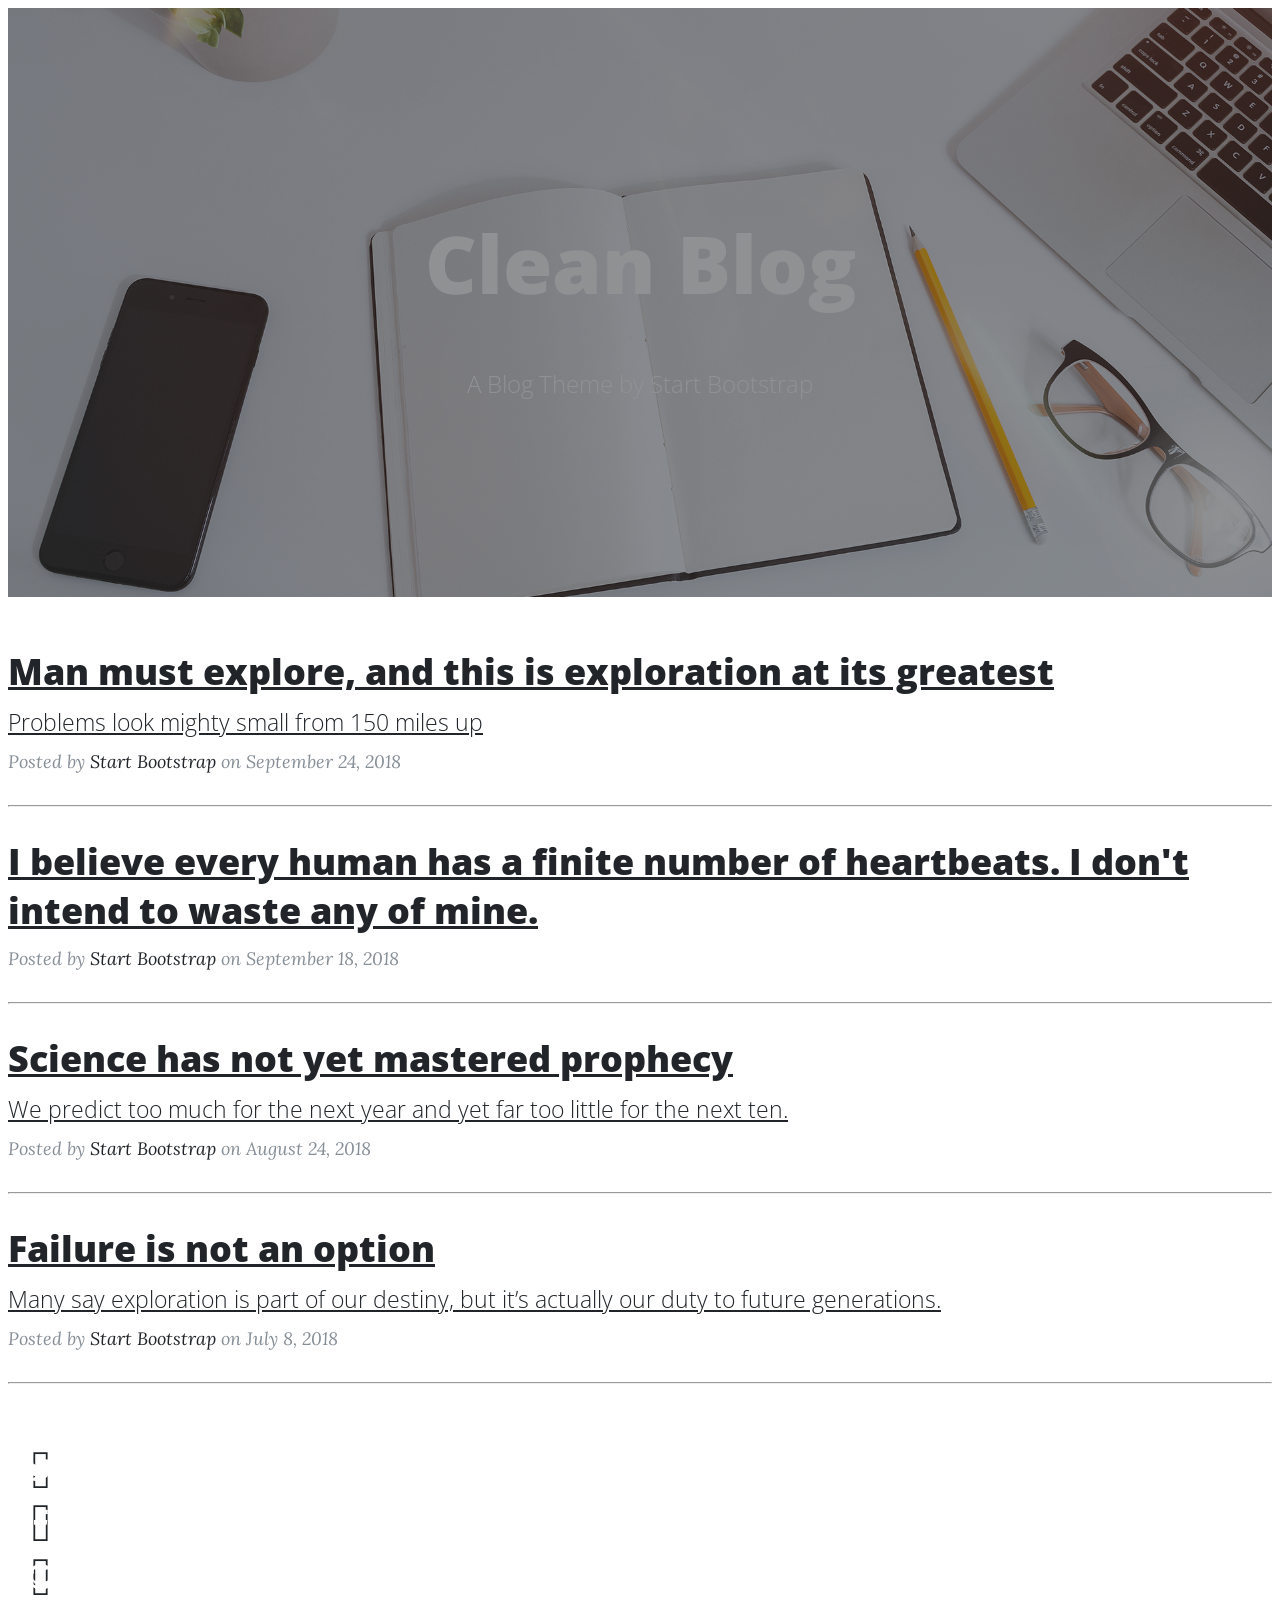
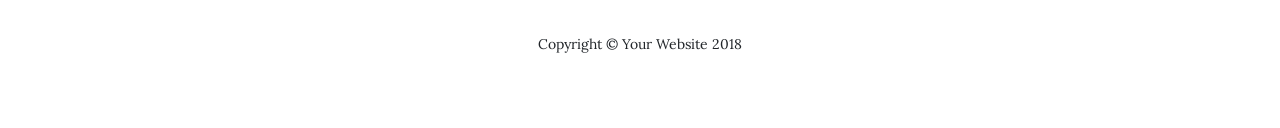
==== index.html @ 30e87e39 "first commit" ====
<!DOCTYPE html>
<html lang="en">

  <head>

    <meta charset="utf-8">
    <meta name="viewport" content="width=device-width, initial-scale=1, shrink-to-fit=no">
    <meta name="description" content="">
    <meta name="author" content="">

    <title>Clean Blog - Start Bootstrap Theme</title>

    <!-- Bootstrap core CSS -->
    <link href="vendor/bootstrap/css/bootstrap.min.css" rel="stylesheet">

    <!-- Custom fonts for this template -->
    <link href="vendor/fontawesome-free/css/all.min.css" rel="stylesheet" type="text/css">
    <link href='https://fonts.googleapis.com/css?family=Lora:400,700,400italic,700italic' rel='stylesheet' type='text/css'>
    <link href='https://fonts.googleapis.com/css?family=Open+Sans:300italic,400italic,600italic,700italic,800italic,400,300,600,700,800' rel='stylesheet' type='text/css'>

    <!-- Custom styles for this template -->
    <link href="css/clean-blog.min.css" rel="stylesheet">

  </head>

  <body>

    <!-- Navigation -->
    <nav class="navbar navbar-expand-lg navbar-light fixed-top" id="mainNav">
      <div class="container">
        <a class="navbar-brand" href="index.html">Start Bootstrap</a>
        <button class="navbar-toggler navbar-toggler-right" type="button" data-toggle="collapse" data-target="#navbarResponsive" aria-controls="navbarResponsive" aria-expanded="false" aria-label="Toggle navigation">
          Menu
          <i class="fas fa-bars"></i>
        </button>
        <div class="collapse navbar-collapse" id="navbarResponsive">
          <ul class="navbar-nav ml-auto">
            <li class="nav-item">
              <a class="nav-link" href="index.html">Home</a>
            </li>
            <li class="nav-item">
              <a class="nav-link" href="about.html">About</a>
            </li>
          </ul>
        </div>
      </div>
    </nav>

    <!-- Page Header -->
    <header class="masthead" style="background-image: url('img/home-bg.jpg')">
      <div class="overlay"></div>
      <div class="container">
        <div class="row">
          <div class="col-lg-8 col-md-10 mx-auto">
            <div class="site-heading">
              <h1>Clean Blog</h1>
              <span class="subheading">A Blog Theme by Start Bootstrap</span>
            </div>
          </div>
        </div>
      </div>
    </header>

    <!-- Main Content -->
    <div class="container">
      <div class="row">
        <div class="col-lg-8 col-md-10 mx-auto">
          <div class="post-preview">
            <a href="post1.html">
              <h2 class="post-title">
                Man must explore, and this is exploration at its greatest
              </h2>
              <h3 class="post-subtitle">
                Problems look mighty small from 150 miles up
              </h3>
            </a>
            <p class="post-meta">Posted by
              <a href="#">Start Bootstrap</a>
              on September 24, 2018</p>
          </div>
          <hr>
          <div class="post-preview">
            <a href="post2.html">
              <h2 class="post-title">
                I believe every human has a finite number of heartbeats. I don't intend to waste any of mine.
              </h2>
            </a>
            <p class="post-meta">Posted by
              <a href="#">Start Bootstrap</a>
              on September 18, 2018</p>
          </div>
          <hr>
          <div class="post-preview">
            <a href="post3.html">
              <h2 class="post-title">
                Science has not yet mastered prophecy
              </h2>
              <h3 class="post-subtitle">
                We predict too much for the next year and yet far too little for the next ten.
              </h3>
            </a>
            <p class="post-meta">Posted by
              <a href="#">Start Bootstrap</a>
              on August 24, 2018</p>
          </div>
          <hr>
          <div class="post-preview">
            <a href="post4.html">
              <h2 class="post-title">
                Failure is not an option
              </h2>
              <h3 class="post-subtitle">
                Many say exploration is part of our destiny, but it’s actually our duty to future generations.
              </h3>
            </a>
            <p class="post-meta">Posted by
              <a href="#">Start Bootstrap</a>
              on July 8, 2018</p>
          </div>
        </div>
      </div>
    </div>

    <hr>

    <!-- Footer -->
    <footer>
      <div class="container">
        <div class="row">
          <div class="col-lg-8 col-md-10 mx-auto">
            <ul class="list-inline text-center">
              <li class="list-inline-item">
                <a href="#">
                  <span class="fa-stack fa-lg">
                    <i class="fas fa-circle fa-stack-2x"></i>
                    <i class="fab fa-twitter fa-stack-1x fa-inverse"></i>
                  </span>
                </a>
              </li>
              <li class="list-inline-item">
                <a href="#">
                  <span class="fa-stack fa-lg">
                    <i class="fas fa-circle fa-stack-2x"></i>
                    <i class="fab fa-facebook-f fa-stack-1x fa-inverse"></i>
                  </span>
                </a>
              </li>
              <li class="list-inline-item">
                <a href="#">
                  <span class="fa-stack fa-lg">
                    <i class="fas fa-circle fa-stack-2x"></i>
                    <i class="fab fa-github fa-stack-1x fa-inverse"></i>
                  </span>
                </a>
              </li>
            </ul>
            <p class="copyright text-muted">Copyright &copy; Your Website 2018</p>
          </div>
        </div>
      </div>
    </footer>

    <!-- Bootstrap core JavaScript -->
    <script src="vendor/jquery/jquery.min.js"></script>
    <script src="vendor/bootstrap/js/bootstrap.bundle.min.js"></script>

    <!-- Custom scripts for this template -->
    <script src="js/clean-blog.min.js"></script>

  </body>

</html>
---- css/clean-blog.min.css ----
/*!
 * Start Bootstrap - Clean Blog v5.0.2 (https://startbootstrap.com/template-overviews/clean-blog)
 * Copyright 2013-2018 Start Bootstrap
 * Licensed under MIT (https://github.com/BlackrockDigital/startbootstrap-clean-blog/blob/master/LICENSE)
 */body{font-size:20px;color:#212529;font-family:Lora,'Times New Roman',serif}p{line-height:1.5;margin:30px 0}p a{text-decoration:underline}h1,h2,h3,h4,h5,h6{font-weight:800;font-family:'Open Sans','Helvetica Neue',Helvetica,Arial,sans-serif}a{color:#212529;-webkit-transition:all .2s;transition:all .2s}a:focus,a:hover{color:#0085a1}blockquote{font-style:italic;color:#868e96}.section-heading{font-size:36px;font-weight:700;margin-top:60px}.caption{font-size:14px;font-style:italic;display:block;margin:0;padding:10px;text-align:center;border-bottom-right-radius:5px;border-bottom-left-radius:5px}::-moz-selection{color:#fff;background:#0085a1;text-shadow:none}::selection{color:#fff;background:#0085a1;text-shadow:none}img::-moz-selection{color:#fff;background:0 0}img::selection{color:#fff;background:0 0}img::-moz-selection{color:#fff;background:0 0}#mainNav{position:absolute;border-bottom:1px solid #e9ecef;background-color:#fff;font-family:'Open Sans','Helvetica Neue',Helvetica,Arial,sans-serif}#mainNav .navbar-brand{font-weight:800;color:#343a40}#mainNav .navbar-toggler{font-size:12px;font-weight:800;padding:13px;text-transform:uppercase;color:#343a40}#mainNav .navbar-nav>li.nav-item>a{font-size:12px;font-weight:800;letter-spacing:1px;text-transform:uppercase}@media only screen and (min-width:992px){#mainNav{border-bottom:1px solid transparent;background:0 0}#mainNav .navbar-brand{padding:10px 20px;color:#fff}#mainNav .navbar-brand:focus,#mainNav .navbar-brand:hover{color:rgba(255,255,255,.8)}#mainNav .navbar-nav>li.nav-item>a{padding:10px 20px;color:#fff}#mainNav .navbar-nav>li.nav-item>a:focus,#mainNav .navbar-nav>li.nav-item>a:hover{color:rgba(255,255,255,.8)}}@media only screen and (min-width:992px){#mainNav{-webkit-transition:background-color .2s;transition:background-color .2s;-webkit-transform:translate3d(0,0,0);transform:translate3d(0,0,0);-webkit-backface-visibility:hidden}#mainNav.is-fixed{position:fixed;top:-67px;-webkit-transition:-webkit-transform .2s;transition:-webkit-transform .2s;transition:transform .2s;transition:transform .2s,-webkit-transform .2s;border-bottom:1px solid #fff;background-color:rgba(255,255,255,.9)}#mainNav.is-fixed .navbar-brand{color:#212529}#mainNav.is-fixed .navbar-brand:focus,#mainNav.is-fixed .navbar-brand:hover{color:#0085a1}#mainNav.is-fixed .navbar-nav>li.nav-item>a{color:#212529}#mainNav.is-fixed .navbar-nav>li.nav-item>a:focus,#mainNav.is-fixed .navbar-nav>li.nav-item>a:hover{color:#0085a1}#mainNav.is-visible{-webkit-transform:translate3d(0,100%,0);transform:translate3d(0,100%,0)}}header.masthead{margin-bottom:50px;background:no-repeat center center;background-color:#868e96;background-attachment:scroll;position:relative;background-size:cover}header.masthead .overlay{position:absolute;top:0;left:0;height:100%;width:100%;background-color:#212529;opacity:.5}header.masthead .page-heading,header.masthead .post-heading,header.masthead .site-heading{padding:200px 0 150px;color:#fff}@media only screen and (min-width:768px){header.masthead .page-heading,header.masthead .post-heading,header.masthead .site-heading{padding:200px 0}}header.masthead .page-heading,header.masthead .site-heading{text-align:center}header.masthead .page-heading h1,header.masthead .site-heading h1{font-size:50px;margin-top:0}header.masthead .page-heading .subheading,header.masthead .site-heading .subheading{font-size:24px;font-weight:300;line-height:1.1;display:block;margin:10px 0 0;font-family:'Open Sans','Helvetica Neue',Helvetica,Arial,sans-serif}@media only screen and (min-width:768px){header.masthead .page-heading h1,header.masthead .site-heading h1{font-size:80px}}header.masthead .post-heading h1{font-size:35px}header.masthead .post-heading .meta,header.masthead .post-heading .subheading{line-height:1.1;display:block}header.masthead .post-heading .subheading{font-size:24px;font-weight:600;margin:10px 0 30px;font-family:'Open Sans','Helvetica Neue',Helvetica,Arial,sans-serif}header.masthead .post-heading .meta{font-size:20px;font-weight:300;font-style:italic;font-family:Lora,'Times New Roman',serif}header.masthead .post-heading .meta a{color:#fff}@media only screen and (min-width:768px){header.masthead .post-heading h1{font-size:55px}header.masthead .post-heading .subheading{font-size:30px}}.post-preview>a{color:#212529}.post-preview>a:focus,.post-preview>a:hover{text-decoration:none;color:#0085a1}.post-preview>a>.post-title{font-size:30px;margin-top:30px;margin-bottom:10px}.post-preview>a>.post-subtitle{font-weight:300;margin:0 0 10px}.post-preview>.post-meta{font-size:18px;font-style:italic;margin-top:0;color:#868e96}.post-preview>.post-meta>a{text-decoration:none;color:#212529}.post-preview>.post-meta>a:focus,.post-preview>.post-meta>a:hover{text-decoration:underline;color:#0085a1}@media only screen and (min-width:768px){.post-preview>a>.post-title{font-size:36px}}.floating-label-form-group{font-size:14px;position:relative;margin-bottom:0;padding-bottom:.5em;border-bottom:1px solid #dee2e6}.floating-label-form-group input,.floating-label-form-group textarea{font-size:1.5em;position:relative;z-index:1;padding:0;resize:none;border:none;border-radius:0;background:0 0;-webkit-box-shadow:none!important;box-shadow:none!important;font-family:Lora,'Times New Roman',serif}.floating-label-form-group input::-webkit-input-placeholder,.floating-label-form-group textarea::-webkit-input-placeholder{color:#868e96;font-family:Lora,'Times New Roman',serif}.floating-label-form-group label{font-size:.85em;line-height:1.764705882em;position:relative;z-index:0;top:2em;display:block;margin:0;-webkit-transition:top .3s ease,opacity .3s ease;transition:top .3s ease,opacity .3s ease;vertical-align:middle;vertical-align:baseline;opacity:0}.floating-label-form-group .help-block{margin:15px 0}.floating-label-form-group-with-value label{top:0;opacity:1}.floating-label-form-group-with-focus label{color:#0085a1}form .form-group:first-child .floating-label-form-group{border-top:1px solid #dee2e6}footer{padding:50px 0 65px}footer .list-inline{margin:0;padding:0}footer .copyright{font-size:14px;margin-bottom:0;text-align:center}.btn{font-size:14px;font-weight:800;padding:15px 25px;letter-spacing:1px;text-transform:uppercase;border-radius:0;font-family:'Open Sans','Helvetica Neue',Helvetica,Arial,sans-serif}.btn-primary{background-color:#0085a1;border-color:#0085a1}.btn-primary:active,.btn-primary:focus,.btn-primary:hover{color:#fff;background-color:#00657b!important;border-color:#00657b!important}.btn-lg{font-size:16px;padding:25px 35px}
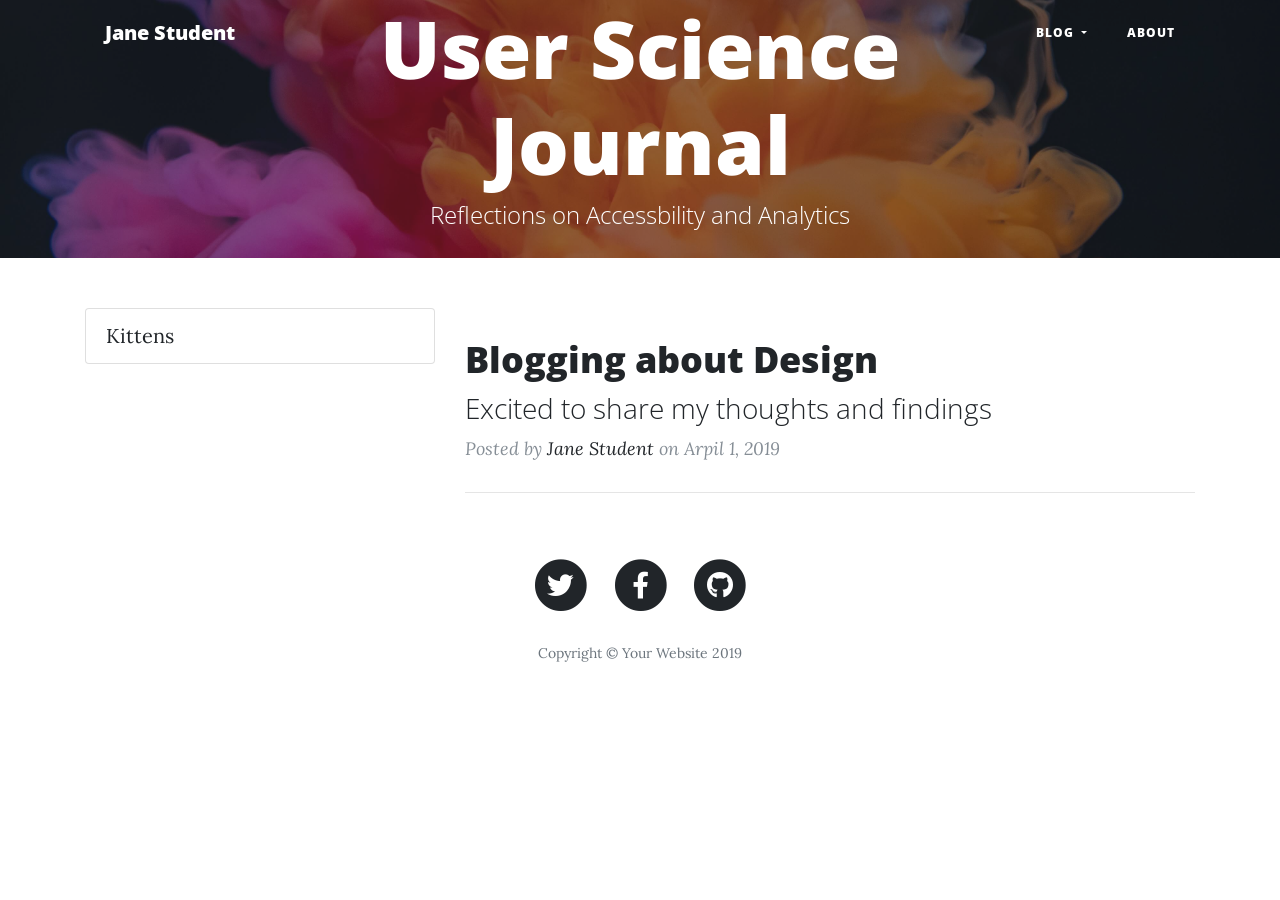
==== commit 6ca9ce24: "prepare for use in class" ====
--- a/index.html
+++ b/index.html
@@ -1,172 +1,177 @@
 <!DOCTYPE html>
 <html lang="en">
 
-  <head>
+<head>
+  <meta charset="utf-8">
+  <meta name="viewport" content="width=device-width, initial-scale=1, shrink-to-fit=no">
+  <meta name="description" content="">
+  <meta name="author" content="">
 
-    <meta charset="utf-8">
-    <meta name="viewport" content="width=device-width, initial-scale=1, shrink-to-fit=no">
-    <meta name="description" content="">
-    <meta name="author" content="">
+  <title>User Science Journal</title>
 
-    <title>Clean Blog - Start Bootstrap Theme</title>
+  <!-- Bootstrap core CSS -->
+  <link href="https://stackpath.bootstrapcdn.com/bootstrap/4.3.1/css/bootstrap.min.css " rel="stylesheet">
 
-    <!-- Bootstrap core CSS -->
-    <link href="vendor/bootstrap/css/bootstrap.min.css" rel="stylesheet">
+  <!-- Custom fonts for this template -->
+  <link rel="stylesheet" href="https://use.fontawesome.com/releases/v5.7.2/css/all.css" integrity="sha384-fnmOCqbTlWIlj8LyTjo7mOUStjsKC4pOpQbqyi7RrhN7udi9RwhKkMHpvLbHG9Sr"
+    crossorigin="anonymous">
+  <link href='https://fonts.googleapis.com/css?family=Lora:400,700,400italic,700italic' rel='stylesheet' type='text/css'>
+  <link href='https://fonts.googleapis.com/css?family=Open+Sans:300italic,400italic,600italic,700italic,800italic,400,300,600,700,800'
+    rel='stylesheet' type='text/css'>
 
-    <!-- Custom fonts for this template -->
-    <link href="vendor/fontawesome-free/css/all.min.css" rel="stylesheet" type="text/css">
-    <link href='https://fonts.googleapis.com/css?family=Lora:400,700,400italic,700italic' rel='stylesheet' type='text/css'>
-    <link href='https://fonts.googleapis.com/css?family=Open+Sans:300italic,400italic,600italic,700italic,800italic,400,300,600,700,800' rel='stylesheet' type='text/css'>
+  <!-- Custom styles for this template -->
+  <link href="css/clean-blog.min.css" rel="stylesheet">
+  <link rel="apple-touch-icon" sizes="57x57" href="apple-icon-57x57.png">
+  <link rel="apple-touch-icon" sizes="60x60" href="apple-icon-60x60.png">
+  <link rel="apple-touch-icon" sizes="72x72" href="apple-icon-72x72.png">
+  <link rel="apple-touch-icon" sizes="76x76" href="apple-icon-76x76.png">
+  <link rel="apple-touch-icon" sizes="114x114" href="apple-icon-114x114.png">
+  <link rel="apple-touch-icon" sizes="120x120" href="apple-icon-120x120.png">
+  <link rel="apple-touch-icon" sizes="144x144" href="apple-icon-144x144.png">
+  <link rel="apple-touch-icon" sizes="152x152" href="apple-icon-152x152.png">
+  <link rel="apple-touch-icon" sizes="180x180" href="apple-icon-180x180.png">
+  <link rel="icon" type="image/png" sizes="192x192" href="android-icon-192x192.png">
+  <link rel="icon" type="image/png" sizes="32x32" href="favicon-32x32.png">
+  <link rel="icon" type="image/png" sizes="96x96" href="favicon-96x96.png">
+  <link rel="icon" type="image/png" sizes="16x16" href="favicon-16x16.png">
+  <link rel="manifest" href="manifest.json">
+  <meta name="msapplication-TileColor" content="#ffffff">
+  <meta name="msapplication-TileImage" content="ms-icon-144x144.png">
+  <meta name="theme-color" content="#ffffff">
 
-    <!-- Custom styles for this template -->
-    <link href="css/clean-blog.min.css" rel="stylesheet">
+</head>
 
-  </head>
+<body>
 
-  <body>
+  <!-- Navigation -->
+  <nav class="navbar navbar-expand-lg navbar-light fixed-top" id="mainNav">
+    <div class="container">
+      <a class="navbar-brand" href="index.html">Jane Student</a>
+      <button class="navbar-toggler navbar-toggler-right" type="button" data-toggle="collapse" data-target="#navbarResponsive"
+        aria-controls="navbarResponsive" aria-expanded="false" aria-label="Toggle navigation">
+        Menu
+        <i class="fas fa-bars"></i>
+      </button>
+      <div class="collapse navbar-collapse" id="navbarResponsive">
+        <ul class="navbar-nav ml-auto">
+          <!-- <li class="nav-item">
+            <a class="nav-link" href="index.html">Home</a>
+          </li> -->
 
-    <!-- Navigation -->
-    <nav class="navbar navbar-expand-lg navbar-light fixed-top" id="mainNav">
-      <div class="container">
-        <a class="navbar-brand" href="index.html">Start Bootstrap</a>
-        <button class="navbar-toggler navbar-toggler-right" type="button" data-toggle="collapse" data-target="#navbarResponsive" aria-controls="navbarResponsive" aria-expanded="false" aria-label="Toggle navigation">
-          Menu
-          <i class="fas fa-bars"></i>
-        </button>
-        <div class="collapse navbar-collapse" id="navbarResponsive">
-          <ul class="navbar-nav ml-auto">
-            <li class="nav-item">
-              <a class="nav-link" href="index.html">Home</a>
-            </li>
-            <li class="nav-item">
-              <a class="nav-link" href="about.html">About</a>
-            </li>
-          </ul>
-        </div>
+
+          <li class="nav-item dropdown">
+            <a class="nav-link dropdown-toggle" href="#" id="navbarDropdownBlog" data-toggle="dropdown" aria-haspopup="true"
+              aria-expanded="false">
+              Blog
+            </a>
+            <div class="dropdown-menu dropdown-menu-right" aria-labelledby="navbarDropdownBlog">
+              <a class="dropdown-item" href="post1.html">Post 1</a>
+            </div>
+          </li>
+          <li class="nav-item">
+            <a class="nav-link" href="about.html">About</a>
+          </li>
+        </ul>
       </div>
-    </nav>
+    </div>
+  </nav>
 
-    <!-- Page Header -->
-    <header class="masthead" style="background-image: url('img/home-bg.jpg')">
-      <div class="overlay"></div>
-      <div class="container">
-        <div class="row">
-          <div class="col-lg-8 col-md-10 mx-auto">
-            <div class="site-heading">
-              <h1>Clean Blog</h1>
-              <span class="subheading">A Blog Theme by Start Bootstrap</span>
-            </div>
-          </div>
-        </div>
-      </div>
-    </header>
-
-    <!-- Main Content -->
+  <!-- Page Header -->
+  <header class="masthead" style="background-image: url('img/abstract-art.jpg')">
+    <div class="overlay"></div>
     <div class="container">
       <div class="row">
         <div class="col-lg-8 col-md-10 mx-auto">
-          <div class="post-preview">
-            <a href="post1.html">
-              <h2 class="post-title">
-                Man must explore, and this is exploration at its greatest
-              </h2>
-              <h3 class="post-subtitle">
-                Problems look mighty small from 150 miles up
-              </h3>
-            </a>
-            <p class="post-meta">Posted by
-              <a href="#">Start Bootstrap</a>
-              on September 24, 2018</p>
+          <div class="site-heading">
+            <h1>User Science Journal</h1>
+            <span class="subheading">Reflections on Accessbility and Analytics</span>
+
           </div>
-          <hr>
-          <div class="post-preview">
-            <a href="post2.html">
-              <h2 class="post-title">
-                I believe every human has a finite number of heartbeats. I don't intend to waste any of mine.
-              </h2>
-            </a>
-            <p class="post-meta">Posted by
-              <a href="#">Start Bootstrap</a>
-              on September 18, 2018</p>
-          </div>
-          <hr>
-          <div class="post-preview">
-            <a href="post3.html">
-              <h2 class="post-title">
-                Science has not yet mastered prophecy
-              </h2>
-              <h3 class="post-subtitle">
-                We predict too much for the next year and yet far too little for the next ten.
-              </h3>
-            </a>
-            <p class="post-meta">Posted by
-              <a href="#">Start Bootstrap</a>
-              on August 24, 2018</p>
-          </div>
-          <hr>
-          <div class="post-preview">
-            <a href="post4.html">
-              <h2 class="post-title">
-                Failure is not an option
-              </h2>
-              <h3 class="post-subtitle">
-                Many say exploration is part of our destiny, but it’s actually our duty to future generations.
-              </h3>
-            </a>
-            <p class="post-meta">Posted by
-              <a href="#">Start Bootstrap</a>
-              on July 8, 2018</p>
-          </div>
+
         </div>
       </div>
     </div>
+  </header>
 
-    <hr>
+  <!-- Main Content -->
+  <div class="container">
+    <div class="row">
+      <div class="col-lg-4 col-md-12">
+        <div class="list-group">
+          <a href="index.html" class="list-group-item">Kittens</a>
 
-    <!-- Footer -->
-    <footer>
-      <div class="container">
-        <div class="row">
-          <div class="col-lg-8 col-md-10 mx-auto">
-            <ul class="list-inline text-center">
-              <li class="list-inline-item">
-                <a href="#">
-                  <span class="fa-stack fa-lg">
-                    <i class="fas fa-circle fa-stack-2x"></i>
-                    <i class="fab fa-twitter fa-stack-1x fa-inverse"></i>
-                  </span>
-                </a>
-              </li>
-              <li class="list-inline-item">
-                <a href="#">
-                  <span class="fa-stack fa-lg">
-                    <i class="fas fa-circle fa-stack-2x"></i>
-                    <i class="fab fa-facebook-f fa-stack-1x fa-inverse"></i>
-                  </span>
-                </a>
-              </li>
-              <li class="list-inline-item">
-                <a href="#">
-                  <span class="fa-stack fa-lg">
-                    <i class="fas fa-circle fa-stack-2x"></i>
-                    <i class="fab fa-github fa-stack-1x fa-inverse"></i>
-                  </span>
-                </a>
-              </li>
-            </ul>
-            <p class="copyright text-muted">Copyright &copy; Your Website 2018</p>
-          </div>
         </div>
       </div>
-    </footer>
 
-    <!-- Bootstrap core JavaScript -->
-    <script src="vendor/jquery/jquery.min.js"></script>
-    <script src="vendor/bootstrap/js/bootstrap.bundle.min.js"></script>
+      <div class="col-lg-8 col-md-12 mx-auto">
+        <div class="post-preview">
+          <a href="post1.html">
+            <h2 class="post-title">
+              Blogging about Design
+            </h2>
+            <h3 class="post-subtitle">
+              Excited to share my thoughts and findings
+            </h3>
+          </a>
+          <p class="post-meta">Posted by
+            <a href="#">Jane Student</a>
+            on Arpil 1, 2019</p>
+        </div>
+        <hr>
 
-    <!-- Custom scripts for this template -->
-    <script src="js/clean-blog.min.js"></script>
+      </div>
+    </div>
+  </div>
 
-  </body>
 
-</html>
+  <!-- Footer -->
+  <footer>
+    <div class="container">
+      <div class="row">
+        <div class="col-lg-8 col-md-10 mx-auto">
+          <ul class="list-inline text-center">
+            <li class="list-inline-item">
+              <a href="#">
+                <span class="fa-stack fa-lg">
+                  <i class="fas fa-circle fa-stack-2x"></i>
+                  <i class="fab fa-twitter fa-stack-1x fa-inverse"></i>
+                </span>
+              </a>
+            </li>
+            <li class="list-inline-item">
+              <a href="#">
+                <span class="fa-stack fa-lg">
+                  <i class="fas fa-circle fa-stack-2x"></i>
+                  <i class="fab fa-facebook-f fa-stack-1x fa-inverse"></i>
+                </span>
+              </a>
+            </li>
+            <li class="list-inline-item">
+              <a href="#">
+                <span class="fa-stack fa-lg">
+                  <i class="fas fa-circle fa-stack-2x"></i>
+                  <i class="fab fa-github fa-stack-1x fa-inverse"></i>
+                </span>
+              </a>
+            </li>
+          </ul>
+          <p class="copyright text-muted">Copyright &copy; Your Website 2019</p>
+        </div>
+      </div>
+    </div>
+  </footer>
+
+  <!-- Bootstrap core JavaScript -->
+  <script src="https://code.jquery.com/jquery-3.3.1.slim.min.js" integrity="sha384-q8i/X+965DzO0rT7abK41JStQIAqVgRVzpbzo5smXKp4YfRvH+8abtTE1Pi6jizo"
+    crossorigin="anonymous"></script>
+  <script src="https://cdnjs.cloudflare.com/ajax/libs/popper.js/1.14.7/umd/popper.min.js" integrity="sha384-UO2eT0CpHqdSJQ6hJty5KVphtPhzWj9WO1clHTMGa3JDZwrnQq4sF86dIHNDz0W1"
+    crossorigin="anonymous"></script>
+  <script src="https://stackpath.bootstrapcdn.com/bootstrap/4.3.1/js/bootstrap.min.js" integrity="sha384-JjSmVgyd0p3pXB1rRibZUAYoIIy6OrQ6VrjIEaFf/nJGzIxFDsf4x0xIM+B07jRM"
+    crossorigin="anonymous"></script>
+
+
+  <!-- Custom scripts for this template -->
+  <script src="js/clean-blog.min.js"></script>
+</body>
+
+</html>
--- a/css/clean-blog.min.css
+++ b/css/clean-blog.min.css
@@ -1,5 +1,5 @@
 /*!
  * Start Bootstrap - Clean Blog v5.0.2 (https://startbootstrap.com/template-overviews/clean-blog)
- * Copyright 2013-2018 Start Bootstrap
+ * Copyright 2013-2019 Start Bootstrap
  * Licensed under MIT (https://github.com/BlackrockDigital/startbootstrap-clean-blog/blob/master/LICENSE)
- */body{font-size:20px;color:#212529;font-family:Lora,'Times New Roman',serif}p{line-height:1.5;margin:30px 0}p a{text-decoration:underline}h1,h2,h3,h4,h5,h6{font-weight:800;font-family:'Open Sans','Helvetica Neue',Helvetica,Arial,sans-serif}a{color:#212529;-webkit-transition:all .2s;transition:all .2s}a:focus,a:hover{color:#0085a1}blockquote{font-style:italic;color:#868e96}.section-heading{font-size:36px;font-weight:700;margin-top:60px}.caption{font-size:14px;font-style:italic;display:block;margin:0;padding:10px;text-align:center;border-bottom-right-radius:5px;border-bottom-left-radius:5px}::-moz-selection{color:#fff;background:#0085a1;text-shadow:none}::selection{color:#fff;background:#0085a1;text-shadow:none}img::-moz-selection{color:#fff;background:0 0}img::selection{color:#fff;background:0 0}img::-moz-selection{color:#fff;background:0 0}#mainNav{position:absolute;border-bottom:1px solid #e9ecef;background-color:#fff;font-family:'Open Sans','Helvetica Neue',Helvetica,Arial,sans-serif}#mainNav .navbar-brand{font-weight:800;color:#343a40}#mainNav .navbar-toggler{font-size:12px;font-weight:800;padding:13px;text-transform:uppercase;color:#343a40}#mainNav .navbar-nav>li.nav-item>a{font-size:12px;font-weight:800;letter-spacing:1px;text-transform:uppercase}@media only screen and (min-width:992px){#mainNav{border-bottom:1px solid transparent;background:0 0}#mainNav .navbar-brand{padding:10px 20px;color:#fff}#mainNav .navbar-brand:focus,#mainNav .navbar-brand:hover{color:rgba(255,255,255,.8)}#mainNav .navbar-nav>li.nav-item>a{padding:10px 20px;color:#fff}#mainNav .navbar-nav>li.nav-item>a:focus,#mainNav .navbar-nav>li.nav-item>a:hover{color:rgba(255,255,255,.8)}}@media only screen and (min-width:992px){#mainNav{-webkit-transition:background-color .2s;transition:background-color .2s;-webkit-transform:translate3d(0,0,0);transform:translate3d(0,0,0);-webkit-backface-visibility:hidden}#mainNav.is-fixed{position:fixed;top:-67px;-webkit-transition:-webkit-transform .2s;transition:-webkit-transform .2s;transition:transform .2s;transition:transform .2s,-webkit-transform .2s;border-bottom:1px solid #fff;background-color:rgba(255,255,255,.9)}#mainNav.is-fixed .navbar-brand{color:#212529}#mainNav.is-fixed .navbar-brand:focus,#mainNav.is-fixed .navbar-brand:hover{color:#0085a1}#mainNav.is-fixed .navbar-nav>li.nav-item>a{color:#212529}#mainNav.is-fixed .navbar-nav>li.nav-item>a:focus,#mainNav.is-fixed .navbar-nav>li.nav-item>a:hover{color:#0085a1}#mainNav.is-visible{-webkit-transform:translate3d(0,100%,0);transform:translate3d(0,100%,0)}}header.masthead{margin-bottom:50px;background:no-repeat center center;background-color:#868e96;background-attachment:scroll;position:relative;background-size:cover}header.masthead .overlay{position:absolute;top:0;left:0;height:100%;width:100%;background-color:#212529;opacity:.5}header.masthead .page-heading,header.masthead .post-heading,header.masthead .site-heading{padding:200px 0 150px;color:#fff}@media only screen and (min-width:768px){header.masthead .page-heading,header.masthead .post-heading,header.masthead .site-heading{padding:200px 0}}header.masthead .page-heading,header.masthead .site-heading{text-align:center}header.masthead .page-heading h1,header.masthead .site-heading h1{font-size:50px;margin-top:0}header.masthead .page-heading .subheading,header.masthead .site-heading .subheading{font-size:24px;font-weight:300;line-height:1.1;display:block;margin:10px 0 0;font-family:'Open Sans','Helvetica Neue',Helvetica,Arial,sans-serif}@media only screen and (min-width:768px){header.masthead .page-heading h1,header.masthead .site-heading h1{font-size:80px}}header.masthead .post-heading h1{font-size:35px}header.masthead .post-heading .meta,header.masthead .post-heading .subheading{line-height:1.1;display:block}header.masthead .post-heading .subheading{font-size:24px;font-weight:600;margin:10px 0 30px;font-family:'Open Sans','Helvetica Neue',Helvetica,Arial,sans-serif}header.masthead .post-heading .meta{font-size:20px;font-weight:300;font-style:italic;font-family:Lora,'Times New Roman',serif}header.masthead .post-heading .meta a{color:#fff}@media only screen and (min-width:768px){header.masthead .post-heading h1{font-size:55px}header.masthead .post-heading .subheading{font-size:30px}}.post-preview>a{color:#212529}.post-preview>a:focus,.post-preview>a:hover{text-decoration:none;color:#0085a1}.post-preview>a>.post-title{font-size:30px;margin-top:30px;margin-bottom:10px}.post-preview>a>.post-subtitle{font-weight:300;margin:0 0 10px}.post-preview>.post-meta{font-size:18px;font-style:italic;margin-top:0;color:#868e96}.post-preview>.post-meta>a{text-decoration:none;color:#212529}.post-preview>.post-meta>a:focus,.post-preview>.post-meta>a:hover{text-decoration:underline;color:#0085a1}@media only screen and (min-width:768px){.post-preview>a>.post-title{font-size:36px}}.floating-label-form-group{font-size:14px;position:relative;margin-bottom:0;padding-bottom:.5em;border-bottom:1px solid #dee2e6}.floating-label-form-group input,.floating-label-form-group textarea{font-size:1.5em;position:relative;z-index:1;padding:0;resize:none;border:none;border-radius:0;background:0 0;-webkit-box-shadow:none!important;box-shadow:none!important;font-family:Lora,'Times New Roman',serif}.floating-label-form-group input::-webkit-input-placeholder,.floating-label-form-group textarea::-webkit-input-placeholder{color:#868e96;font-family:Lora,'Times New Roman',serif}.floating-label-form-group label{font-size:.85em;line-height:1.764705882em;position:relative;z-index:0;top:2em;display:block;margin:0;-webkit-transition:top .3s ease,opacity .3s ease;transition:top .3s ease,opacity .3s ease;vertical-align:middle;vertical-align:baseline;opacity:0}.floating-label-form-group .help-block{margin:15px 0}.floating-label-form-group-with-value label{top:0;opacity:1}.floating-label-form-group-with-focus label{color:#0085a1}form .form-group:first-child .floating-label-form-group{border-top:1px solid #dee2e6}footer{padding:50px 0 65px}footer .list-inline{margin:0;padding:0}footer .copyright{font-size:14px;margin-bottom:0;text-align:center}.btn{font-size:14px;font-weight:800;padding:15px 25px;letter-spacing:1px;text-transform:uppercase;border-radius:0;font-family:'Open Sans','Helvetica Neue',Helvetica,Arial,sans-serif}.btn-primary{background-color:#0085a1;border-color:#0085a1}.btn-primary:active,.btn-primary:focus,.btn-primary:hover{color:#fff;background-color:#00657b!important;border-color:#00657b!important}.btn-lg{font-size:16px;padding:25px 35px}+ */body{font-size:20px;color:#212529;font-family:Lora,'Times New Roman',serif}p{line-height:1.5;margin:30px 0}p a{text-decoration:underline}h1,h2,h3,h4,h5,h6{font-weight:800;font-family:'Open Sans','Helvetica Neue',Helvetica,Arial,sans-serif}a{color:#212529;-webkit-transition:all .2s;transition:all .2s}a:focus,a:hover{color:#0085a1}blockquote{font-style:italic;color:#868e96}.section-heading{font-size:36px;font-weight:700;margin-top:60px}.caption{font-size:14px;font-style:italic;display:block;margin:0;padding:10px;text-align:center;border-bottom-right-radius:5px;border-bottom-left-radius:5px}::-moz-selection{color:#fff;background:#0085a1;text-shadow:none}::selection{color:#fff;background:#0085a1;text-shadow:none}img::-moz-selection{color:#fff;background:0 0}img::selection{color:#fff;background:0 0}img::-moz-selection{color:#fff;background:0 0}#mainNav{position:absolute;border-bottom:1px solid #e9ecef;background-color:#fff;font-family:'Open Sans','Helvetica Neue',Helvetica,Arial,sans-serif}#mainNav .navbar-brand{font-weight:800;color:#343a40}#mainNav .navbar-toggler{font-size:12px;font-weight:800;padding:13px;text-transform:uppercase;color:#343a40}#mainNav .navbar-nav>li.nav-item>a{font-size:12px;font-weight:800;letter-spacing:1px;text-transform:uppercase}@media only screen and (min-width:992px){#mainNav{border-bottom:1px solid transparent;background:0 0}#mainNav .navbar-brand{padding:10px 20px;color:#fff}#mainNav .navbar-brand:focus,#mainNav .navbar-brand:hover{color:rgba(255,255,255,.8)}#mainNav .navbar-nav>li.nav-item>a{padding:10px 20px;color:#fff}#mainNav .navbar-nav>li.nav-item>a:focus,#mainNav .navbar-nav>li.nav-item>a:hover{color:rgba(255,255,255,.8)}}@media only screen and (min-width:992px){#mainNav{-webkit-transition:background-color .2s;transition:background-color .2s;-webkit-transform:translate3d(0,0,0);transform:translate3d(0,0,0);-webkit-backface-visibility:hidden}#mainNav.is-fixed{position:fixed;top:-67px;-webkit-transition:-webkit-transform .2s;transition:-webkit-transform .2s;transition:transform .2s;transition:transform .2s,-webkit-transform .2s;border-bottom:1px solid #fff;background-color:rgba(255,255,255,.9)}#mainNav.is-fixed .navbar-brand{color:#212529}#mainNav.is-fixed .navbar-brand:focus,#mainNav.is-fixed .navbar-brand:hover{color:#0085a1}#mainNav.is-fixed .navbar-nav>li.nav-item>a{color:#212529}#mainNav.is-fixed .navbar-nav>li.nav-item>a:focus,#mainNav.is-fixed .navbar-nav>li.nav-item>a:hover{color:#0085a1}#mainNav.is-visible{-webkit-transform:translate3d(0,100%,0);transform:translate3d(0,100%,0)}}header.masthead{margin-bottom:50px;background:no-repeat center center;background-color:#868e96;background-attachment:scroll;position:relative;background-size:cover}header.masthead .overlay{position:absolute;top:0;left:0;height:100%;width:100%;background-color:#212529;opacity:.5}header.masthead .page-heading,header.masthead .post-heading,header.masthead .site-heading{padding:0 0 30px;color:#fff}header.masthead .page-heading,header.masthead .site-heading{text-align:center}header.masthead .page-heading h1,header.masthead .site-heading h1{font-size:50px;margin-top:0}header.masthead .page-heading .subheading,header.masthead .site-heading .subheading{font-size:24px;font-weight:300;line-height:1.1;display:block;margin:10px 0 0;font-family:'Open Sans','Helvetica Neue',Helvetica,Arial,sans-serif}@media only screen and (min-width:768px){header.masthead .page-heading h1,header.masthead .site-heading h1{font-size:80px}}header.masthead .post-heading h1{font-size:35px}header.masthead .post-heading .meta,header.masthead .post-heading .subheading{line-height:1.1;display:block}header.masthead .post-heading .subheading{font-size:24px;font-weight:600;margin:10px 0 30px;font-family:'Open Sans','Helvetica Neue',Helvetica,Arial,sans-serif}header.masthead .post-heading .meta{font-size:20px;font-weight:300;font-style:italic;font-family:Lora,'Times New Roman',serif}header.masthead .post-heading .meta a{color:#fff}@media only screen and (min-width:768px){header.masthead .post-heading h1{font-size:55px}header.masthead .post-heading .subheading{font-size:30px}}.post-preview>a{color:#212529}.post-preview>a:focus,.post-preview>a:hover{text-decoration:none;color:#0085a1}.post-preview>a>.post-title{font-size:30px;margin-top:30px;margin-bottom:10px}.post-preview>a>.post-subtitle{font-weight:300;margin:0 0 10px}.post-preview>.post-meta{font-size:18px;font-style:italic;margin-top:0;color:#868e96}.post-preview>.post-meta>a{text-decoration:none;color:#212529}.post-preview>.post-meta>a:focus,.post-preview>.post-meta>a:hover{text-decoration:underline;color:#0085a1}@media only screen and (min-width:768px){.post-preview>a>.post-title{font-size:36px}}.floating-label-form-group{font-size:14px;position:relative;margin-bottom:0;padding-bottom:.5em;border-bottom:1px solid #dee2e6}.floating-label-form-group input,.floating-label-form-group textarea{font-size:1.5em;position:relative;z-index:1;padding:0;resize:none;border:none;border-radius:0;background:0 0;-webkit-box-shadow:none!important;box-shadow:none!important;font-family:Lora,'Times New Roman',serif}.floating-label-form-group input::-webkit-input-placeholder,.floating-label-form-group textarea::-webkit-input-placeholder{color:#868e96;font-family:Lora,'Times New Roman',serif}.floating-label-form-group label{font-size:.85em;line-height:1.764705882em;position:relative;z-index:0;top:2em;display:block;margin:0;-webkit-transition:top .3s ease,opacity .3s ease;transition:top .3s ease,opacity .3s ease;vertical-align:middle;vertical-align:baseline;opacity:0}.floating-label-form-group .help-block{margin:15px 0}.floating-label-form-group-with-value label{top:0;opacity:1}.floating-label-form-group-with-focus label{color:#0085a1}form .form-group:first-child .floating-label-form-group{border-top:1px solid #dee2e6}footer{padding:50px 0 65px}footer .list-inline{margin:0;padding:0}footer .copyright{font-size:14px;margin-bottom:0;text-align:center}.btn{font-size:14px;font-weight:800;padding:15px 25px;letter-spacing:1px;text-transform:uppercase;border-radius:0;font-family:'Open Sans','Helvetica Neue',Helvetica,Arial,sans-serif}.btn-primary{background-color:#0085a1;border-color:#0085a1}.btn-primary:active,.btn-primary:focus,.btn-primary:hover{color:#fff;background-color:#00657b!important;border-color:#00657b!important}.btn-lg{font-size:16px;padding:25px 35px}
